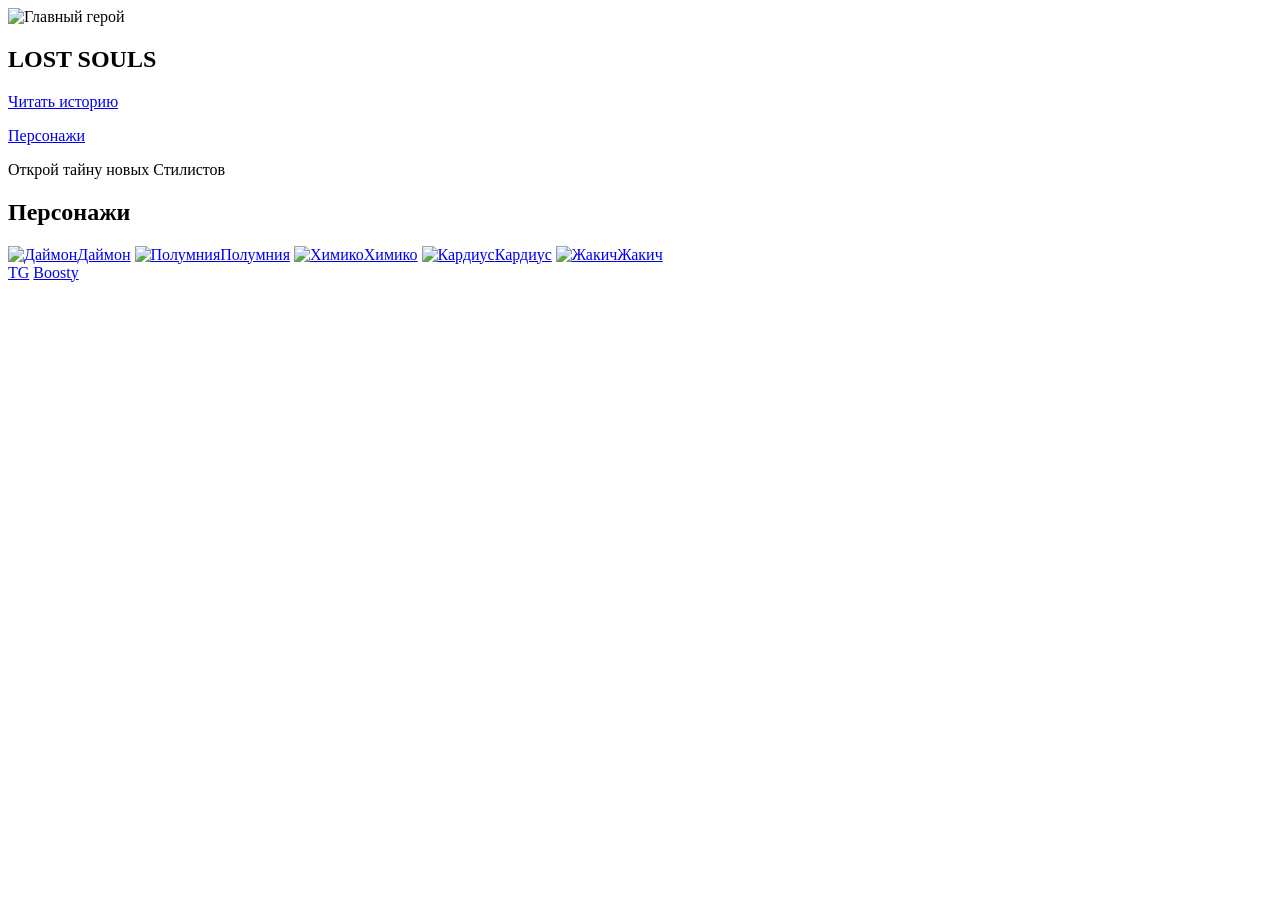
==== index.html @ b7bff8c4 "Add files via upload" ====
<!DOCTYPE html>
<html lang="ru">
<head>
  <meta charset="UTF-8">
  <meta name="viewport" content="width=device-width, initial-scale=1.0">
  <title>LOST SOULS</title>
  <link rel="stylesheet" href="css/style.css">
  <link rel="stylesheet" href="css/index.css">
</head>
<body>

  <section class="splash">
    <img class="splash-bg" src="img/splash_art/Maya_splash.jpg" alt="Главный герой">
    <div class="splash-content">
      <h1>LOST SOULS</h1>
      <p><a class="btn-red" href="story/story.html">Читать историю</a></p>
      <p><a class="btn-red" href="#chars">Персонажи</a></p>
      <p class="subtitle">Открой тайну новых Стилистов</p>
    </div>
  </section>

  <section class="chars" id="chars">
    <h2>Персонажи</h2>
    <div class="cards">
      <a class="card" href="char/Daimon.html"><img src="img/char_card/Daimon_card.jpg" alt="Даймон"><span>Даймон</span></a>
      <a class="card" href="char/Polumnia.html"><img src="img/char_card/Polumnia_card.jpg" alt="Полумния"><span>Полумния</span></a>
      <a class="card" href="char/Himicko.html"><img src="img/char_card/Himicko_card.jpg" alt="Химико"><span>Химико</span></a>
      <a class="card" href="char/Kardius.html"><img src="img/char_card/Kardius_card.jpg" alt="Кардиус"><span>Кардиус</span></a>
      <a class="card" href="char/Zhakich.html"><img src="img/char_card/Zhakich_card.jpg" alt="Жакич"><span>Жакич</span></a>
    </div>
  </section>

  <link rel="prefetch" href="img/char_card/Daimon.jpg">
  <link rel="prefetch" href="img/char_card/Polumnia.jpg">
  <link rel="prefetch" href="img/char_card/Himicko.jpg">
  <link rel="prefetch" href="img/char_card/Kardius.jpg">
  <link rel="prefetch" href="img/char_card/Zhakich.jpg">

</body>

<footer class="social-bar">
  <a href="https://t.me/zarchick_ls" target="_blank" class="btn-social">TG</a>
  <a href="https://boosty.to/zaro8f" target="_blank" class="btn-social">Boosty</a>
</footer>
</html>
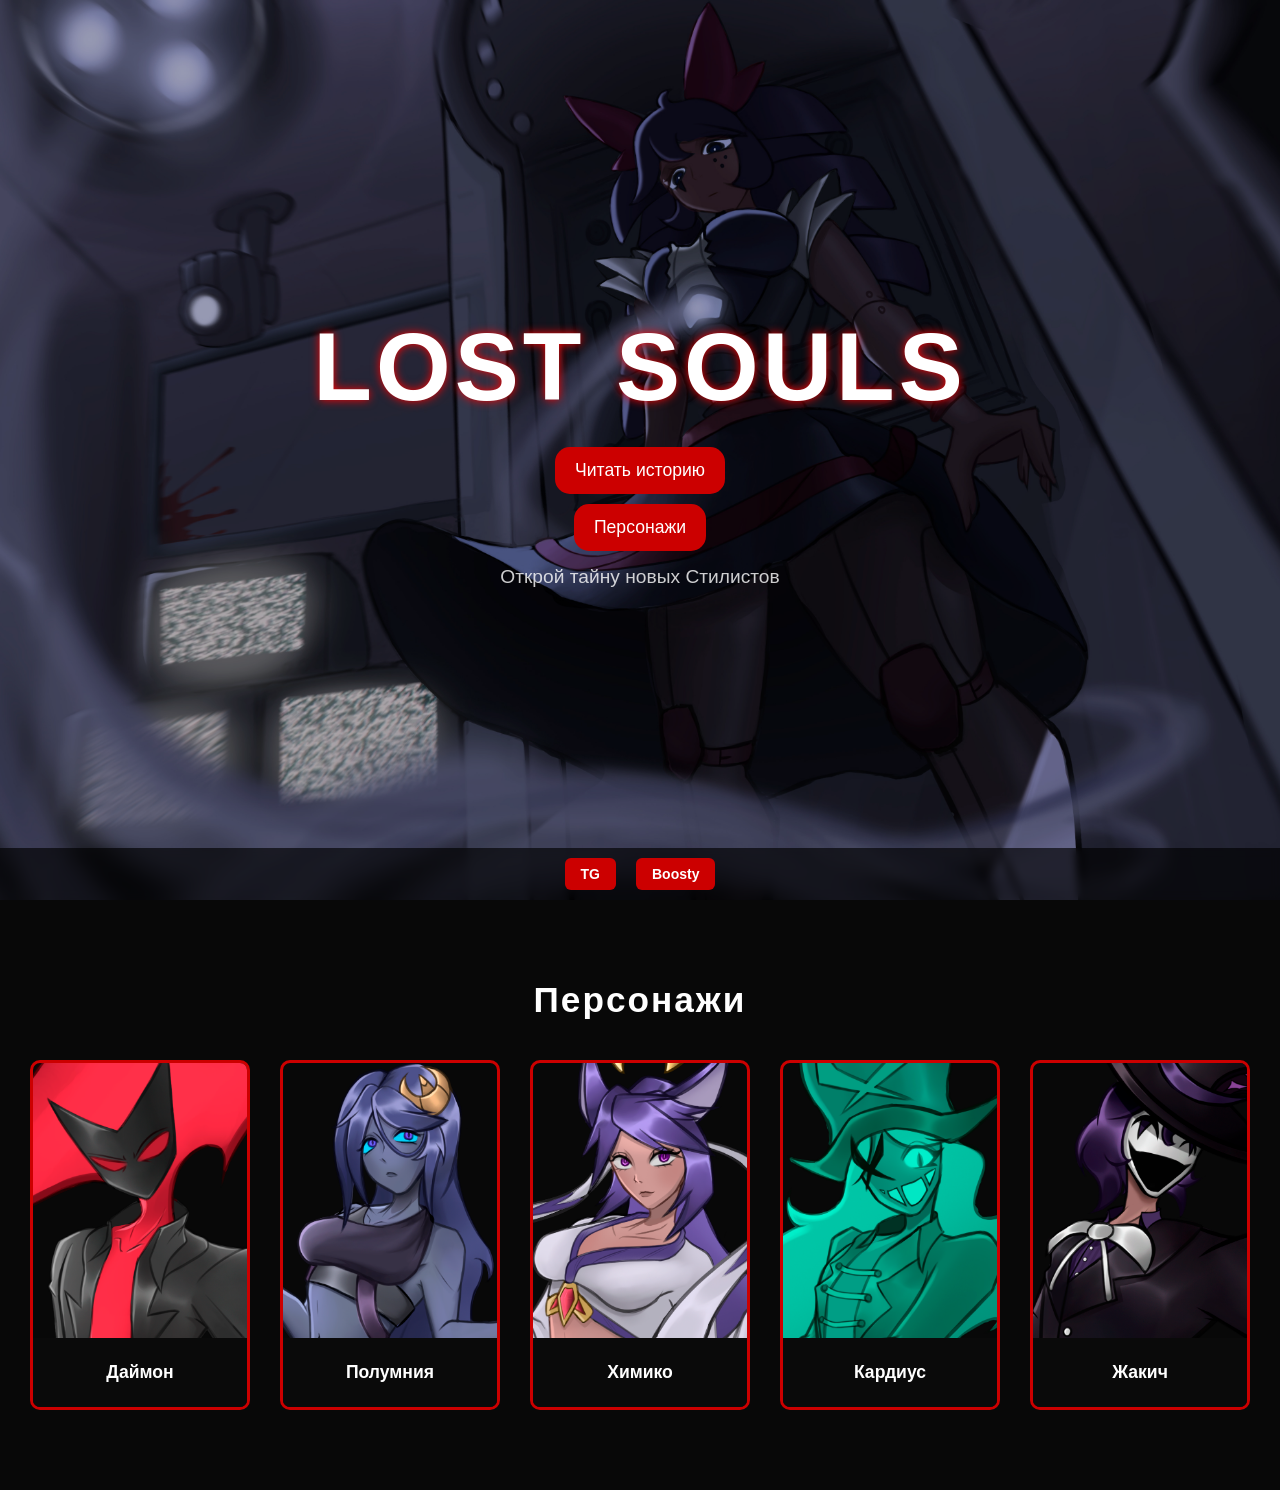
==== commit c43265db: "Update index.html Обновлена прогрузка изображений" ====
--- a/index.html
+++ b/index.html
@@ -30,11 +30,17 @@
     </div>
   </section>
 
-  <link rel="prefetch" href="img/char_card/Daimon.jpg">
-  <link rel="prefetch" href="img/char_card/Polumnia.jpg">
-  <link rel="prefetch" href="img/char_card/Himicko.jpg">
-  <link rel="prefetch" href="img/char_card/Kardius.jpg">
-  <link rel="prefetch" href="img/char_card/Zhakich.jpg">
+  <link rel="prefetch" href="img/char_card/Daimon_card.jpg">
+  <link rel="prefetch" href="img/char_card/Polumnia_card.jpg">
+  <link rel="prefetch" href="img/char_card/Himicko_card.jpg">
+  <link rel="prefetch" href="img/char_card/Kardius_card.jpg">
+  <link rel="prefetch" href="img/char_card/Zhakich_card.jpg">
+
+  <link rel="prefetch" href="img/char_img/Daimon.jpg">
+  <link rel="prefetch" href="img/char_img/Polumnia.jpg">
+  <link rel="prefetch" href="img/char_img/Himicko.jpg">
+  <link rel="prefetch" href="img/char_img/Kardius.jpg">
+  <link rel="prefetch" href="img/char_img/Zhakich.jpg">
 
 </body>
 
@@ -42,4 +48,4 @@
   <a href="https://t.me/zarchick_ls" target="_blank" class="btn-social">TG</a>
   <a href="https://boosty.to/zaro8f" target="_blank" class="btn-social">Boosty</a>
 </footer>
-</html>+</html>
--- a/css/style.css
+++ b/css/style.css
@@ -0,0 +1,70 @@
+/* ===== СБРОСЫ ===== */
+*{margin:0;padding:0;box-sizing:border-box;font-family:Arial,Helvetica,sans-serif;color:#fff;}
+body{background:#080808;}
+
+/* ===== КНОПКИ ===== */
+.btn-red{
+  display:inline-block;
+  margin:5px 0;
+  padding:13px 20px;
+  background:#c00;
+  color:#fff;
+  text-decoration:none;
+  font-size:1.1rem;
+  border-radius:15px;
+  transition:.3s;
+}
+.btn-red:hover{transform:scale(1.05);box-shadow:0 0 20px #ff3333aa;}
+
+.btn-back{
+  display:inline-block;
+  padding:12px 30px;
+  background:#c00;
+  color:#fff;
+  text-decoration:none;
+  border-radius:6px;
+  transition:.3s;
+}
+.btn-back:hover{transform:scale(1.05);}
+
+/* ===== СОЦБАР ===== */
+.social-bar{
+  position:fixed;
+  left:0;right:0;bottom:0;
+  display:flex;
+  justify-content:center;
+  gap:20px;
+  padding:10px 0;
+  background:rgba(0,0,0,.65);
+  backdrop-filter:blur(4px);
+  z-index:100;
+}
+.btn-social{
+  padding:8px 16px;
+  border-radius:6px;
+  background:#c00;
+  color:#fff;
+  font-size:14px;
+  font-weight:700;
+  text-decoration:none;
+  transition:.3s;
+}
+.btn-social:hover{
+  background:#ff3333;
+  transform:translateY(-2px);
+}
+
+/* ===== ПЛЕЕР-БАЗА (подключается везде) ===== */
+.player-label{
+  text-align:center;
+  font-size:1rem;
+  margin:0 auto -20px;
+  width:fit-content;
+  color:#ccc;
+  letter-spacing:1px;
+}
+.footer-center{
+  display:flex;
+  justify-content:center;
+  padding-bottom:40px;
+}
--- a/css/index.css
+++ b/css/index.css
@@ -0,0 +1,78 @@
+/* ===== СПЛЕШ-ЭКРАН ===== */
+.splash{
+  position:relative;
+  height:100vh;
+  display:flex;
+  flex-direction:column;
+  align-items:center;
+  justify-content:center;
+  text-align:center;
+  background:url(../img/splash.jpg) center/cover no-repeat;
+}
+.splash-bg{
+  position:absolute;
+  top:0;left:0;
+  width:100%;height:100%;
+  object-fit:cover;
+  z-index:-1;
+  filter:brightness(0.7);
+}
+.splash-content h1{
+  font-size:clamp(3rem,8vw,6rem);
+  letter-spacing:4px;
+  margin-bottom:20px;
+  text-shadow:0 0 10px #ff0000;
+}
+.subtitle{
+  font-size:1.2rem;
+  margin-top:10px;
+  opacity:.8;
+}
+
+/* ===== ПЕРСОНАЖИ ===== */
+.chars{
+  padding:80px 20px;
+  text-align:center;
+}
+.chars h2{
+  font-size:2.2rem;
+  margin-bottom:40px;
+  letter-spacing:2px;
+}
+.cards{
+  display:flex;
+  justify-content:center;
+  gap:30px;
+  flex-wrap:wrap;
+}
+.card{
+  width:220px;
+  height:350px;
+  display:flex;
+  flex-direction:column;
+  text-decoration:none;
+  transition:transform .2s, box-shadow .2s;
+  border:3px solid #c00;
+  border-radius:10px;
+  overflow:hidden;
+}
+.card img{
+  width:100%;
+  height:80%;
+  object-fit:cover;
+}
+.card span{
+  height:20%;
+  display:flex;
+  align-items:center;
+  justify-content:center;
+  background:#0a0a0a;
+  font-size:1.1rem;
+  font-weight:bold;
+}
+.card:hover{
+  transform:translateY(-8px);
+  box-shadow:0 0 6px 2px #ff3333,
+             0 0 12px 6px #ff0000,
+             0 0 20px 10px #cc0000;
+}
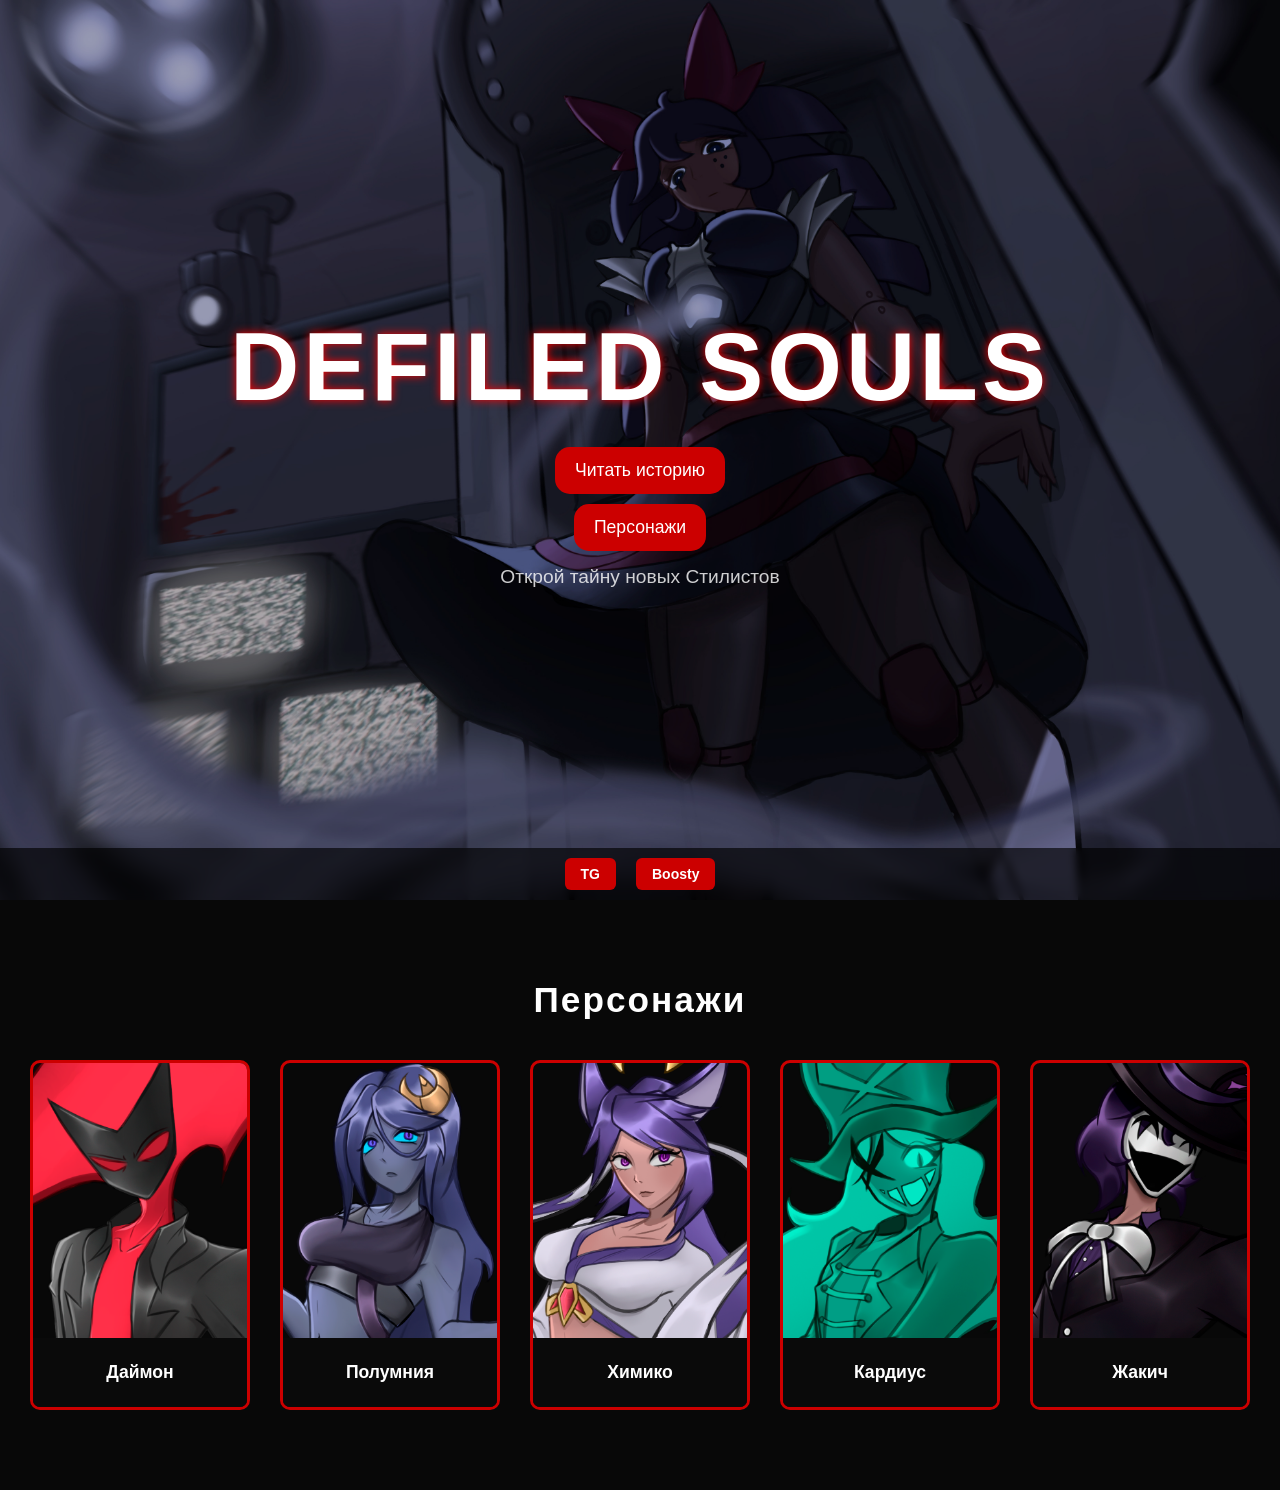
==== commit ca38a935: "Update index.html Смена названия" ====
--- a/index.html
+++ b/index.html
@@ -3,7 +3,7 @@
 <head>
   <meta charset="UTF-8">
   <meta name="viewport" content="width=device-width, initial-scale=1.0">
-  <title>LOST SOULS</title>
+  <title>DEFILED SOULS</title>
   <link rel="stylesheet" href="css/style.css">
   <link rel="stylesheet" href="css/index.css">
 </head>
@@ -12,7 +12,7 @@
   <section class="splash">
     <img class="splash-bg" src="img/splash_art/Maya_splash.jpg" alt="Главный герой">
     <div class="splash-content">
-      <h1>LOST SOULS</h1>
+      <h1>DEFILED SOULS</h1>
       <p><a class="btn-red" href="story/story.html">Читать историю</a></p>
       <p><a class="btn-red" href="#chars">Персонажи</a></p>
       <p class="subtitle">Открой тайну новых Стилистов</p>
@@ -45,7 +45,7 @@
 </body>
 
 <footer class="social-bar">
-  <a href="https://t.me/zarchick_ls" target="_blank" class="btn-social">TG</a>
+  <a href="https://t.me/my_channels_ls" target="_blank" class="btn-social">TG</a>
   <a href="https://boosty.to/zaro8f" target="_blank" class="btn-social">Boosty</a>
 </footer>
 </html>
